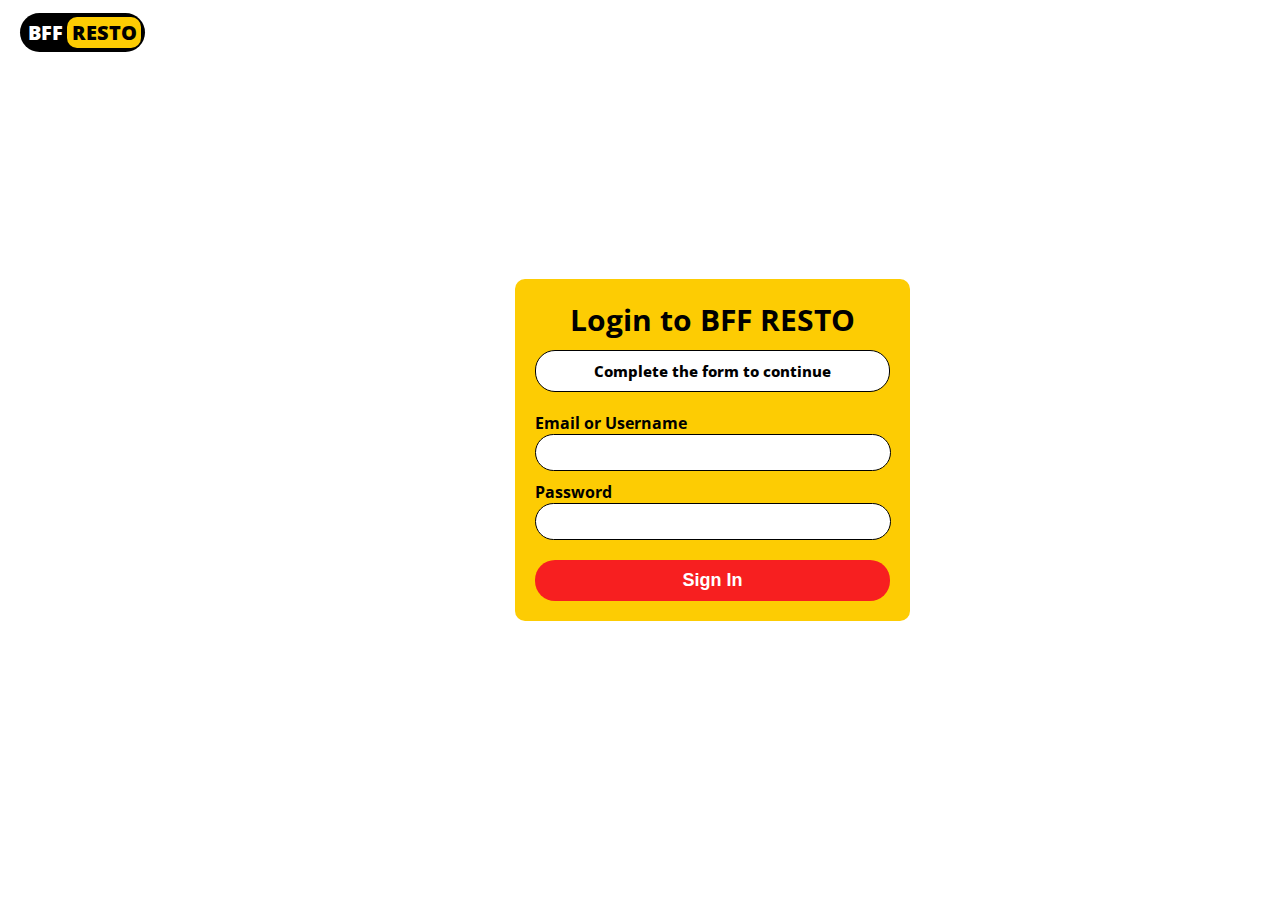
==== index.html @ 3d181f96 "Initial commit" ====
<!DOCTYPE html>
<html lang="en">
<head>
    <meta charset="UTF-8">
    <meta name="viewport" content="width=device-width, initial-scale=1.0">
    <title>BFF RESTO Login</title>
    <link rel="icon" type="image/png" href="pictures/presets/burger_icon.png"> 
    <link rel="stylesheet" href="style.css">
    <script src="script.js"></script>
</head>
<body id="Log-in">
<!--login-->    
    <div class="log-logo">
        <h1 onclick="refresh()"><div class="logo-11">BFF</div><div class="logo-12">RESTO</div></h1>
        </div>
    </div>
    <div class="form-wrapper">
        <h2>Login to BFF RESTO</h2>
        <div class="notif-message">
            <p>Complete the form to continue</p>
        </div>
        <div class="form-control">
            <label>Email or Username</label>
            <input id="email" type="text" required></input>
        </div>
        <div class="form-control">
            <label>Password</label>
            <input id="pass" type="password" required></input>
        </div>
        <input type="button" onclick="login()" value="Sign In"></input>
    </div>
</body>
</html>
---- style.css ----
@import url('https://fonts.googleapis.com/css2?family=Catamaran:wght@100..900&family=Jacquard+12&family=Open+Sans:ital,wght@0,300..800;1,300..800&display=swap');

html {
    scroll-behavior: smooth;
}

body {
    font-family: 'Poppins', sans-serif;
    margin: 0;
}

/*login*/
#Log-in {
    background: url(pictures/presets/wallpaper.png);
    min-height: 100vh;
    width: 100%;
    display: flex;
}

.log-logo {
    margin-left: 10px;
}

.log-logo h1 {
    margin-left: 10px;   
    color: #000;
    font-family: 'Open Sans', sans-serif;
    font-weight: 800;
    display: flex;
    font-size: 20px;
    background: #000;
    border-radius: 40px;
    padding: 4px;
    width: fit-content;
    height: fit-content;
    cursor: pointer;
}
  
.logo-11 {
    padding: 2px;
    margin: 0 2px;
    color: #fff;
}
  
.logo-12 {
    text-align: center;
    padding: 2px;
    width: 70px;
    height: fit-content;
    background: #fdcc03;
    border-radius: 10px;
}
  
.log-logo h1:hover{
    transition: 0.3s ease-in-out;
    background: #fdcc03;
    .logo-12{
        transition: 0.3s ease-in-out;
        background: #000;
         color: #fff;
    }
    .logo-11 {
         color:#000;
         transition: 0.3s ease-in-out;
    }
}
  
.form-wrapper {
    max-width: 400px;
    padding: 20px;
    border-radius: 10px;
    background-color: #fdcc03;
    margin: auto;
    border-radius: 10px;
}
  
.form-wrapper h2 {
    margin-top: 0;
    margin-bottom: 10px;
    font-size: 30px;
    font-family: 'Open Sans', sans-serif;
    text-align: center;
}
  
.form-wrapper .notif-message {
    border: 1px #000 solid;
    font-family: 'Open Sans', sans-serif;
    background-color: #fff;
    font-weight: 750;
    text-align: center;
    margin-bottom: 20px;
    border-radius: 20px;
}
  
.form-wrapper p {
    font-size: 15px;
    margin: 10px;
}
  
.form-control label {
    margin-bottom: 5px;
    font-weight: bold;
    font-family: 'Open Sans', sans-serif;
}
  
.form-control input[type="text"],
.form-control input[type="password"] {
    width: 94%;
    padding: 10px;
    border-radius: 20px;
    margin-bottom: 10px;
    border: 1px #000 solid;
}
  
.form-wrapper input[type="button"] {
    background-color: #f71f20;
    color: #fff;
    font-size: 18px;
    font-weight: 700;
    margin-top: 10px;
    padding: 10px 15px;
    border: none;
    border-radius: 20px;
    width: 100%;
}

.form-wrapper input[type="button"]:hover {
    background-color: #71911f;
    transition: 0.5s ease;
}


/*home*/
#home {
    background: #000;
}

#navigation {
    color: #fff;
    position: fixed;
    top: 0;
    left: 0;
    width: 100%;
    background-color: #141414;
    z-index: 1;
    transition: top 0.3s ease;
}


.home-logo h1 {
    margin-left: 20px;
    color: #000;
    font-family: 'Open Sans', sans-serif;
    font-weight: 800;
    display: flex;
    font-size: 30px;
    background: #fdcc03;
    border-radius: 15px;
    padding: 4px;
    width: fit-content;
    height: fit-content;
    cursor: pointer;
}

.hlogo-11 {
    padding: 2px;
    margin: 0 2px;
    color: #000;
}

.hlogo-12 {
    text-align: center;
    padding: 2px;
    width: 100px;
    height: fit-content;
    background: #000;
    border-radius: 10px;
    color:#fdcc03;
}

.home-logo h1:hover{
    transition: 0.3s ease;
    background: #fff;
    .hlogo-12{
        transition: 0.3s ease;
        background: #f71f20;
        color: #fff;
    }
    .hlogo-11 {
        transition: 0.3s ease;
        color: #f71f20;
    }
}

nav {
    display: flex;
    align-items: center;
    justify-content: space-between;
    flex-wrap: wrap;
} 
nav ul li {
    display: inline-block;
    list-style: none;
    margin: 10px 20px;
}

nav ul li a {
    color: #fff;
    font-weight: bold;
    text-decoration: none;
    font-size: 18px;
    position: relative;
}

nav ul li a:hover:not(.Ordering) {
    color: #a9411e;
    transition: all 0.5s ease-in;
    cursor: pointer;
}

nav ul li a::before,
nav ul li a::after {
    content: '';
    width: 0;
    height: 5px;
    background: #f3ad61;
    position: absolute;
    left: 0;
    bottom: -6px;
    transition: 0.5s;
    border-radius: 50px;
}

nav ul li a::after {
    top: -6px;
    bottom: auto;
}

nav ul li a:hover:not(.Ordering)::before,
nav ul li a:hover:not(.Ordering)::after {
    width: 100%;
}

.Ordering {
    border: 10px solid #f71f20;
    background-color: #f71f20;
    height: 10px;
    color: #fff;
    border-radius: 12px;
}

.Ordering:hover {
    background: #fdcc03;
    border-color: #fdcc03;
    color: #000;
    transition: 0.3s ease-in;
    cursor: pointer;
}

/*divider*/
#divider-h-f {
    color: #fff;
    background-color: #831212;
    padding: 3px;
    text-align: center;
    font-family: 'Franklin Gothic Medium', 'Arial Narrow', Arial, sans-serif;
    font-size: 900;
    height: 20px;
}

/*home-top*/
#home-top {
    background-image: url(pictures/presets/wallpaper.png);
    width: 100%;
    height: 97.5vh;
    display: flex;
    justify-content: center;
}

section {
    padding-top: 32px;
    margin: 0 160px;
    box-sizing: border-box;
    min-height: 768px;
    display: flex;
    justify-content: center;
    align-items: center;
}

.section-container {
    display: flex;
}

#hero_burger {
    display: flex;
    margin: 0;
}

.section_pic-container {
    display: flex;
    height: 600px;
    width: 600px;
}

.section_text {
    align-self: center;
    text-align: center;
    
}

.section_text_p {
    font-weight: bold;
    text-align: left;
    font-size: 35px;
    color: #000;
    font-family: Verdana, 'Geneva', Tahoma, sans-serif;
}

.title {
    font-size: 100px;
    margin: -40px 0 -40px 0;
    text-align: left;
    color: #000;
    font-family:'Franklin Gothic Medium', Arial, sans-serif;
    font-weight: 900;
}

.button-container {
    margin-top: -20px;
    display: flex;
    justify-content: left;
    gap: 16px;
}

.btn-color-1,
.btn-color-2 {
    font-weight: 900;
    transition: all 300ms ease;
    padding: 16px;
    width: 200px;
    border-radius: 32px;
    border: 2px #000 solid;
    font-size: 20px;
}

.btn-color-2:hover {
    cursor: pointer;
    background: #fdcb03e0;
    color: #000000;
}   

.btn-color-1:hover {
    cursor: pointer;
    background: #f71f20;
    color: #ffffff;
}   

.btn-color-2 {
    background: white;
}

.button-container {
    gap: 16px;
}

/*features*/
#home-features {
    background: #f71f20;
    padding: 20px;
}

.sub-title {
    color: #fff;
    text-shadow: #00000070 0 0 10px;
    text-align: center;
    font-family: normal, 'Times New Roman', Times, serif;
    font-size: 80px;
    font-weight: 900;
    margin-bottom: -5px;
    margin-top: -2px;
}

.hfeatured {
    padding: 10px 10%;
    align-items: center;
    justify-content: center;
}

.hfeatured-img {
    height: 300px;
    width: 300px;
    background: #fff;
    border-radius: 30px;
}

.hfeatured-list {
    display: grid;
    grid-template-columns: repeat(auto-fit,minmax(300px, 1fr));
    grid-gap: 10px;
}

.hf-container {
    color: #fff;
    padding: 20px;
    background: #303030;
    margin: 10px;
    display: flex;
    width: 300px;
    flex-direction: column;
    justify-content: center;
    align-items: center;
    text-align: center;
    border-radius: 30px;
}

.hf-description h2 {
    font-size: 30px;
    margin: 20px 0 -4px;
}

.hf-description p {
    font-size: 15px;
}

.hf-description button {
    margin-top: 5px;
    padding: 14px;
    background: #fdcc03;
    border-radius: 20px;
    border: none;
    font-size: 15px;
    font-weight: 700;
}

.hf-description button:hover {
    background: #71911f;
    color: #fff;
    transition: 0.3s;
}

#home-features article {
    display: flex;
    margin: 20px 200px 30px 200px;
    color: #fff;
    font-size: 25px;
    justify-content: center;
    text-align: justify;
}

/*divider*/
#divider-f-b {
    color: #fff;
    background-color: #755431;
    padding: 3px;
    text-align: center;
    font-family: 'Franklin Gothic Medium', 'Arial Narrow', Arial, sans-serif;
    font-size: 900;
    height: 20px;
}

/*background*/
#background {
    background: #ac7c49;
    padding: 40px;
}

.ah-container {
    padding: 50px;
    display: flex;
    align-content: center;
    justify-content: center;
    margin: 0 150px 0 150px;
}

.background-pic {
    height: 300px;
    width: 300px;
    border-radius: 20px;
}

.background-pic-container {
    display: flex;
    justify-content: center;
    align-items: center;
}

#background h3 {
    font-size: 42px;
    margin: 0;
    font-family: 'Verdana', 'Geneva', 'Tahoma', 'sans-serif';
    letter-spacing: 3px;
}

#background p {
    font-family: sans-serif;
    font-size: 25px;
}

.l-details {
    color: #fff;
    margin-right: 50px;
    padding: 10px;
    text-align: left;
    align-content: center;
}

.r-details {
    color: #fff;
    margin-left: 50px;
    padding: 10px;
    text-align: right;
    align-content: center;
}

.ah-container span {
    font-family: 'Cambria', 'Cochin', Georgia, Times, 'Times New Roman', serif;
    color: #831212;
    font-size: 80px;
}

.ah-container article {
    font-size: 25px;
    font-weight: bolder;
}

/*divider*/
#divider-b-c {
    color: #fff;
    background-color: #4f6616;
    padding: 3px;
    text-align: center;
    font-family: 'Franklin Gothic Medium', 'Arial Narrow', Arial, sans-serif;
    font-size: 900;
    height: 20px;
}

/*footer*/
footer {
    color: #fff;
    background-color: #71911f;
    padding: 20px;
}

footer h1 {
    text-align: center;

}

.hatiin {
    display: flex;
}

#hatiin-ang-isda {
    display: flex;
}

.hatiin-ang-dagat {
    justify-content: center;
    align-content: center;
}

.footer-container {
    width: 200px;
    padding: 10px;
}

.footer-logo {
    font-size: 50px;
}

.footer-column{
    display: flex;
    gap: 50px;
}

.footer-container a {
    display: flex;
    font-size: 20px;
    font-weight: 600;
    margin: 10px 0 1px;
    cursor: pointer;
    text-decoration: none;
    color: inherit;
}

.footer-icons {
    display: flex;
}

.fi-pic {
    margin: 50px 0 20px 20px;
}

.hatiin-ang-bangka {
    justify-content: center;
    align-content: center;
}

.hatiin-ang-bangka p {
    margin: 50px 0 -20px 0;
    font-size: 20px;
}

.hatiin-ang-bangka img {
    background: #fff;
    padding: 14px;
    border-radius: 100px;
}

footer button{
    padding: 10px;
    background: #000;
    border-radius: 10px;
    font-weight: bolder;
    color: #fff;
    width: auto;
    border: 0;
}

footer button:hover {
    background-color: #f71f20;
    color: #fff;
}

footer h4 {
    text-align: center;
    font-size: 20px;
}
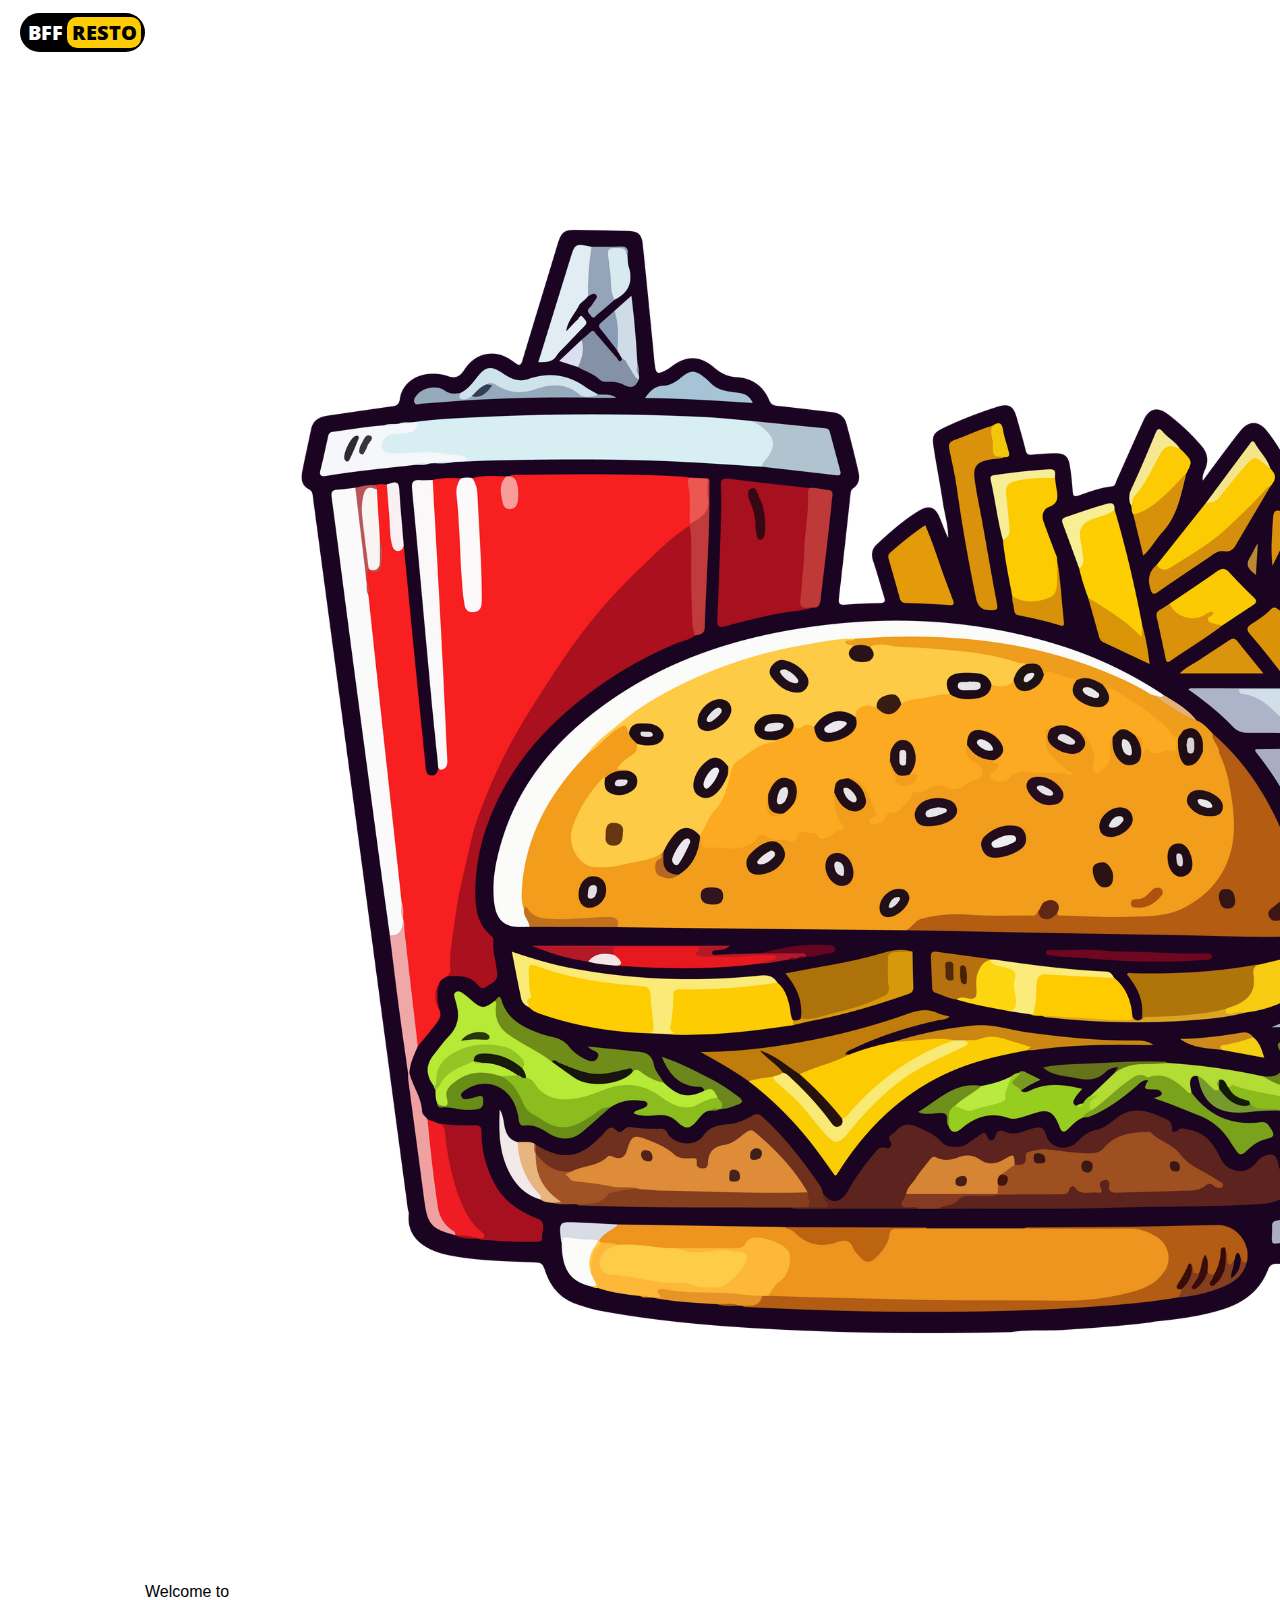
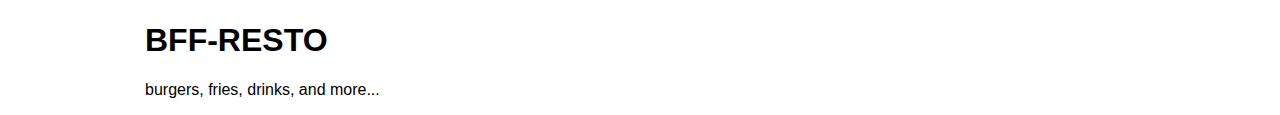
==== commit f4b52940: "Update index.html" ====
--- a/index.html
+++ b/index.html
@@ -14,20 +14,34 @@
         <h1 onclick="refresh()"><div class="logo-11">BFF</div><div class="logo-12">RESTO</div></h1>
         </div>
     </div>
-    <div class="form-wrapper">
-        <h2>Login to BFF RESTO</h2>
-        <div class="notif-message">
-            <p>Complete the form to continue</p>
+    <div id="login-top">
+        <div id="login_burger">
+            <div class="login_pic-container">
+                <img src="pictures/presets/logo.png" class="hero-picture">
+            </div>
+            <div class="login_text">
+                <p class="login_text_p">Welcome to</p>
+                <h1 class="main-subject">BFF-RESTO</h1>
+                <p class="login_text_p">burgers, fries, drinks, and more...</p>
+            </div>
         </div>
-        <div class="form-control">
-            <label>Email or Username</label>
-            <input id="email" type="text" required></input>
+    </div>
+    <div class="form">
+        <div class="form-wrapper">
+            <h2>Login to BFF RESTO</h2>
+            <div class="notif-message">
+                <p>Complete the form to continue</p>
+            </div>
+            <div class="form-control">
+                <label>Email or Username</label>
+                <input id="email" type="text" required></input>
+            </div>
+            <div class="form-control">
+                <label>Password</label>
+                <input id="pass" type="password" required></input>
+            </div>
+            <input type="button" onclick="login()" value="Sign In"></input>
         </div>
-        <div class="form-control">
-            <label>Password</label>
-            <input id="pass" type="password" required></input>
-        </div>
-        <input type="button" onclick="login()" value="Sign In"></input>
     </div>
 </body>
-</html>+</html>
